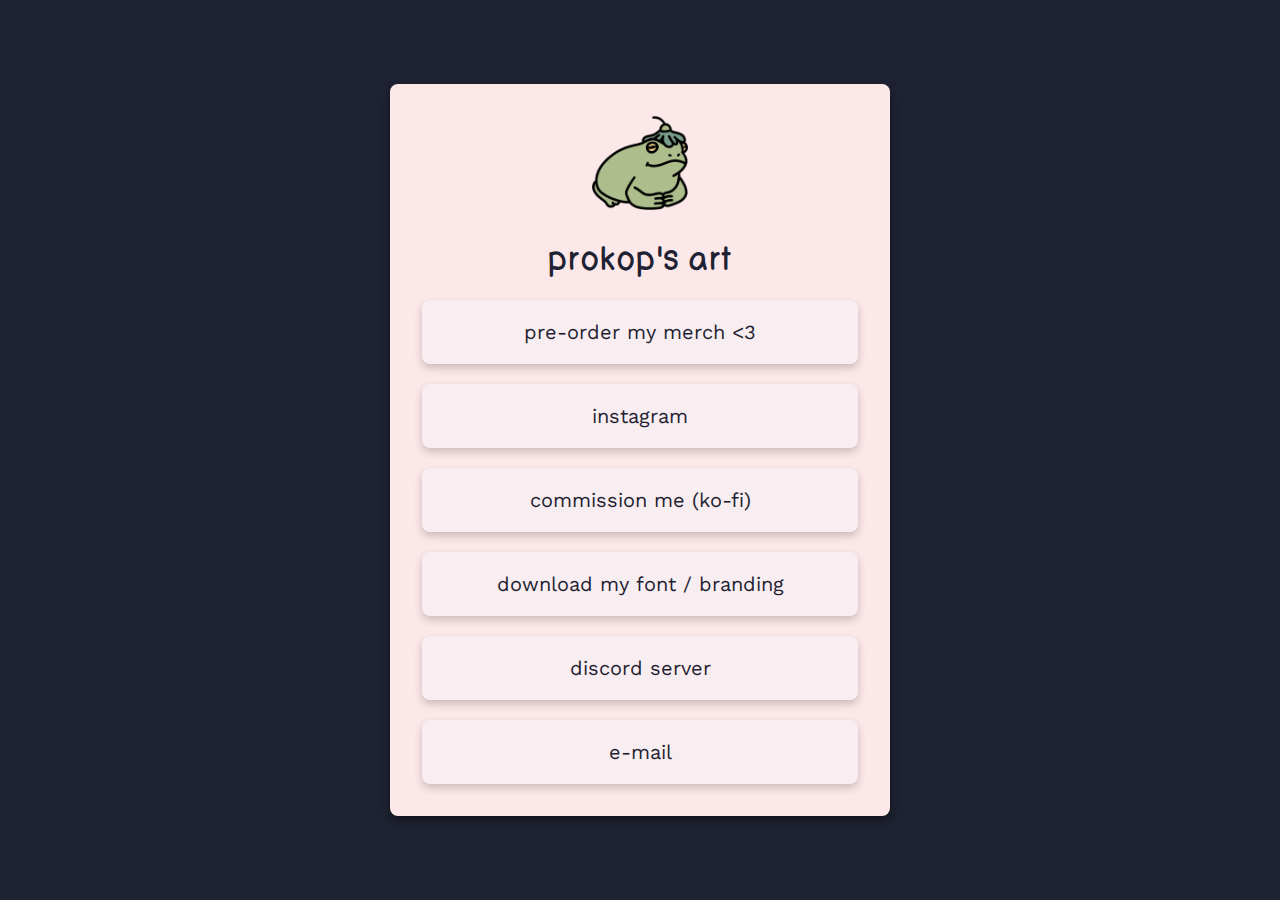
==== index.html @ 5539eead "Upload prokops.art base" ====
<!DOCTYPE html>
<html lang="en">
	<head>
		<meta charset="UTF-8" />
		<meta http-equiv="X-UA-Compatible" content="IE=edge" />
		<meta name="viewport" content="width=device-width, initial-scale=1.0" />

		<meta name="og:title" content="prokop's art" />
		<meta name="og:url" content="https://prokops.art/" />
		<meta name="og:image" content="resources/img/banner.png" />
		<meta property="og:image" content="resources/img/banner.png" />
		<meta name="og:site_name" content="prokop's art" />
		<meta name="og:description" content="all links to ash's stuff !" />
		<meta name="og:email" content="prokop@prokops.art" />

		<meta name="twitter:image" content="resources/img/banner.png" />
		<meta property="twitter:image" content="resources/img/banner.png" />

		<link rel="stylesheet" href="resources/css/main.css" />
		<link rel="icon" type="image/png" href="resources/img/icon.png" />

		<link rel="preconnect" href="https://fonts.googleapis.com" />
		<link rel="preconnect" href="https://fonts.gstatic.com" crossorigin />
		<link href="https://fonts.googleapis.com/css2?family=Work+Sans:wght@400;500;700&display=swap" rel="stylesheet" />
		<title>prokop's art</title>
	</head>
	<body>
		<div class="main-container">
			<img src="resources/img/logo.png" alt="prokop's art logo" class="logo" />
			<h1>prokop's art</h1>
			<div class="div-container">
				<a class="button" href="https://ko-fi.com/s/3da60faed1">pre-order my merch &lt;3</a>
				<a class="button" href="https://instagram.com/prokops.art">instagram</a>
				<a class="button" href="https://ko-fi.com/prokop">commission me (ko-fi)</a>
				<a class="button" href="https://ko-fi.com/prokop/shop">download my font / branding</a>
				<a class="button" href="https://discord.gg/5fRDDsCpXj">discord server</a>
				<!-- <a class="button" href="https://tiktok.com/@prokops.art">tiktok</a> -->
				<!-- <a class="button" href="https://prokops.art">website</a> -->
				<!-- <a class="button" href="https://twitter.com/prokops_art">twitter</a> -->
				<!-- <a class="button" href="https://reddit.com/r/prokops_art">reddit</a> -->
				<a class="button" href="mailto:prokop@prokops.art">e-mail</a>
			</div>
		</div>
	</body>
</html>
---- resources/css/main.css ----
@font-face {
	font-family: "Prokop Hand";
	src: url("../font/ProkopHand.ttf") format("truetype");
}

:root {
	--fonts: "Work Sans", sans-serif;

	background-color: #1f2232;
	color: #1f2232;
	font-family: var(--fonts);
}

body {
	margin: 0;
	padding: 4rem;
	display: grid;
	place-items: center;
	min-height: 100vh;
	text-align: center;
}

@media screen and (max-width: 480px) {
	:root {
		font-size: 14px;
	}
	body {
		padding: 2rem;
	}
}

*,
*::before,
*::after {
	box-sizing: border-box;
}

h1,
h2,
h3,
h4,
h5,
h6 {
	font-weight: 500;
	margin: 0;
}

h1 {
	margin-top: 0.75em;
}

p {
	font-size: 1.125em;
}

a[href] {
	color: #596475;
}

.main-container {
	padding: 2rem;
	width: clamp(0px, 500px, 100%);
	box-shadow: 0 4px 8px 0 rgb(0 0 0 / 50%);
	border-radius: 8px;
	background-color: #fde8e9;
}

.main-container > h1 {
	font-family: "Prokop Hand";
}

img.logo {
	width: 6rem;
}

.alert-container {
	background-color: hsl(342, 42%, 95%);
	box-shadow: 0 4px 8px 0 rgb(0 0 0 / 20%);
	padding: 1em;
	margin-top: 1.25em;
	border-radius: 8px;
	border: 2px solid hsl(342, 92%, 81%);
}

.alert-container > h1:first-child {
	margin-top: 0.5em;
}

.alert-container > h2 {
	color: #596475;
}

a.button {
	display: block;
	margin-top: 1.25rem;
	background-color: hsl(342, 42%, 95%);
	box-shadow: 0 4px 8px 0 rgb(0 0 0 / 20%);
	border-radius: 8px;
	font-size: 1.25rem;
	padding: 1em;
	text-decoration: none;
	color: #1f2232;
	transition: background-color 0.2s ease, box-shadow 0.2s ease;
}

a.button:hover {
	background-color: hsl(342, 42%, 96%);
	box-shadow: 0 6px 10px 0 rgb(0 0 0 / 20%);
}
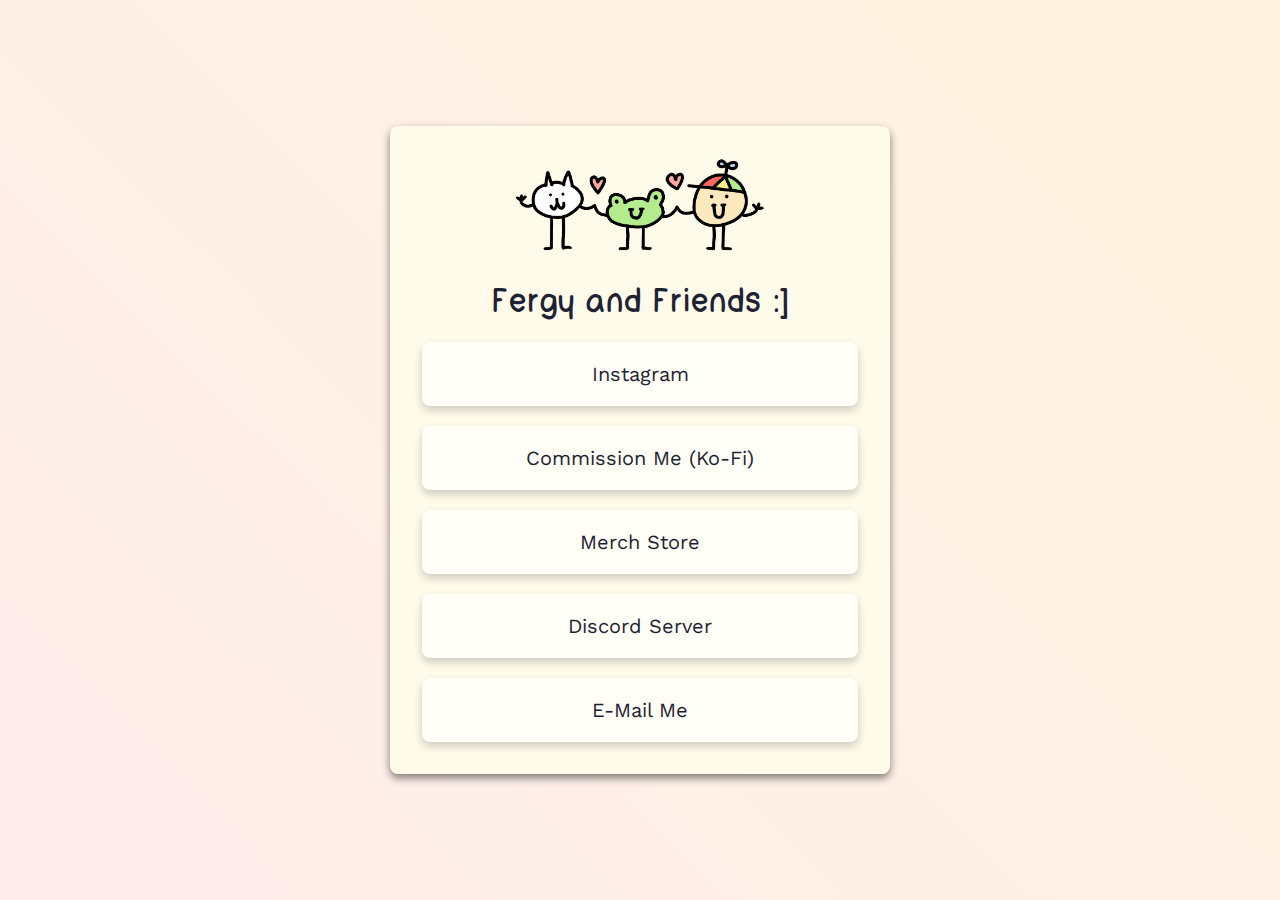
==== commit 89bdc180: "Content update" ====
--- a/index.html
+++ b/index.html
@@ -5,13 +5,13 @@
 		<meta http-equiv="X-UA-Compatible" content="IE=edge" />
 		<meta name="viewport" content="width=device-width, initial-scale=1.0" />
 
-		<meta name="og:title" content="prokop's art" />
-		<meta name="og:url" content="https://prokops.art/" />
+		<meta name="og:title" content="Fergy and Friends" />
+		<meta name="og:url" content="https://fergyandfriends.com/" />
 		<meta name="og:image" content="resources/img/banner.png" />
 		<meta property="og:image" content="resources/img/banner.png" />
-		<meta name="og:site_name" content="prokop's art" />
-		<meta name="og:description" content="all links to ash's stuff !" />
-		<meta name="og:email" content="prokop@prokops.art" />
+		<meta name="og:site_name" content="Fergy and Friends" />
+		<meta name="og:description" content="All things Fergy and Friends!" />
+		<meta name="og:email" content="hello@fergyandfriends.com" />
 
 		<meta name="twitter:image" content="resources/img/banner.png" />
 		<meta property="twitter:image" content="resources/img/banner.png" />
@@ -22,23 +22,19 @@
 		<link rel="preconnect" href="https://fonts.googleapis.com" />
 		<link rel="preconnect" href="https://fonts.gstatic.com" crossorigin />
 		<link href="https://fonts.googleapis.com/css2?family=Work+Sans:wght@400;500;700&display=swap" rel="stylesheet" />
-		<title>prokop's art</title>
+		<title>Fergy and Friends</title>
 	</head>
 	<body>
 		<div class="main-container">
-			<img src="resources/img/logo.png" alt="prokop's art logo" class="logo" />
-			<h1>prokop's art</h1>
+			<img src="resources/img/logo.png" alt="Fergy and Friends Logo" class="logo" />
+			<h1>Fergy and Friends :]</h1>
 			<div class="div-container">
-				<a class="button" href="https://ko-fi.com/s/3da60faed1">pre-order my merch &lt;3</a>
-				<a class="button" href="https://instagram.com/prokops.art">instagram</a>
-				<a class="button" href="https://ko-fi.com/prokop">commission me (ko-fi)</a>
-				<a class="button" href="https://ko-fi.com/prokop/shop">download my font / branding</a>
-				<a class="button" href="https://discord.gg/5fRDDsCpXj">discord server</a>
-				<!-- <a class="button" href="https://tiktok.com/@prokops.art">tiktok</a> -->
-				<!-- <a class="button" href="https://prokops.art">website</a> -->
-				<!-- <a class="button" href="https://twitter.com/prokops_art">twitter</a> -->
-				<!-- <a class="button" href="https://reddit.com/r/prokops_art">reddit</a> -->
-				<a class="button" href="mailto:prokop@prokops.art">e-mail</a>
+				<a class="button" href="https://instagram.com/fergyandfriends">Instagram</a>
+				<a class="button" href="https://ko-fi.com/fergyandfriends">Commission Me (Ko-Fi)</a>
+				<a class="button" href="https://ko-fi.com/fergyandfriends/shop">Merch Store</a>
+				<a class="button" href="https://discord.gg/5fRDDsCpXj">Discord Server</a>
+				<!-- <a class="button" href="https://tiktok.com/@fergyandfriends">tiktok</a> -->
+				<a class="button" href="mailto:hello@fergyandfriends.com">E-Mail Me</a>
 			</div>
 		</div>
 	</body>
--- a/resources/css/main.css
+++ b/resources/css/main.css
@@ -6,7 +6,7 @@
 :root {
 	--fonts: "Work Sans", sans-serif;
 
-	background-color: #1f2232;
+	background-color: #ffd4d2;
 	color: #1f2232;
 	font-family: var(--fonts);
 }
@@ -18,6 +18,7 @@
 	place-items: center;
 	min-height: 100vh;
 	text-align: center;
+	background: linear-gradient(45deg, #ffedec, #fff4e0);
 }
 
 @media screen and (max-width: 480px) {
@@ -62,7 +63,8 @@
 	width: clamp(0px, 500px, 100%);
 	box-shadow: 0 4px 8px 0 rgb(0 0 0 / 50%);
 	border-radius: 8px;
-	background-color: #fde8e9;
+	background-color: #fffbeb;
+	/* border: 2px solid #fea6a1; */
 }
 
 .main-container > h1 {
@@ -70,7 +72,7 @@
 }
 
 img.logo {
-	width: 6rem;
+	width: clamp(0px, 250px, 100%);
 }
 
 .alert-container {
@@ -79,7 +81,7 @@
 	padding: 1em;
 	margin-top: 1.25em;
 	border-radius: 8px;
-	border: 2px solid hsl(342, 92%, 81%);
+	border: 2px solid #fea6a1;
 }
 
 .alert-container > h1:first-child {
@@ -93,7 +95,8 @@
 a.button {
 	display: block;
 	margin-top: 1.25rem;
-	background-color: hsl(342, 42%, 95%);
+	background-color: #fffef7;
+	/* border: 2px solid #ffd5d3; */
 	box-shadow: 0 4px 8px 0 rgb(0 0 0 / 20%);
 	border-radius: 8px;
 	font-size: 1.25rem;
@@ -104,6 +107,6 @@
 }
 
 a.button:hover {
-	background-color: hsl(342, 42%, 96%);
+	background-color: #fcfbf4;
 	box-shadow: 0 6px 10px 0 rgb(0 0 0 / 20%);
 }
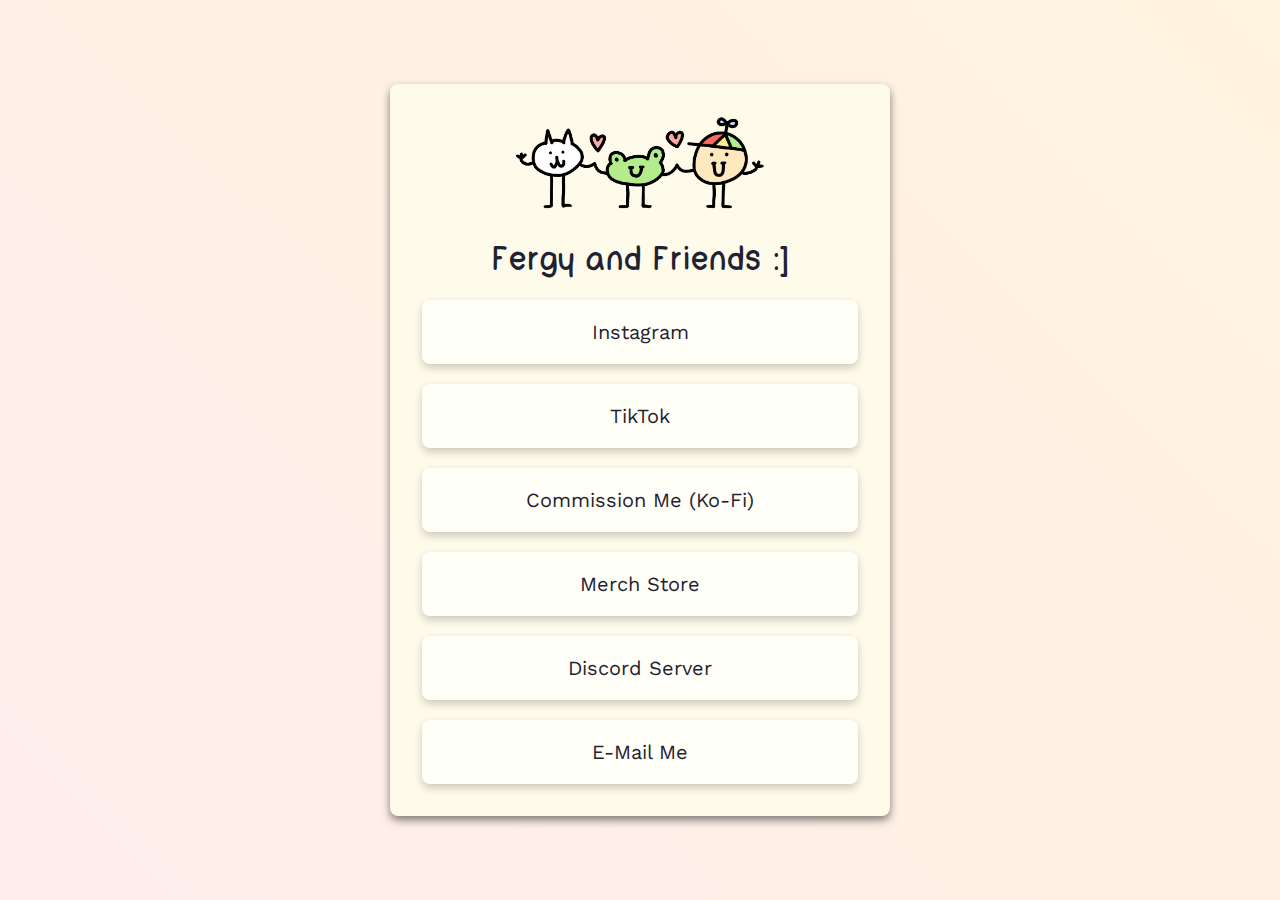
==== commit ebc84bca: "Update index.html" ====
--- a/index.html
+++ b/index.html
@@ -29,9 +29,10 @@
 			<img src="resources/img/logo.png" alt="Fergy and Friends Logo" class="logo" />
 			<h1>Fergy and Friends :]</h1>
 			<div class="div-container">
-				<a class="button" href="https://instagram.com/fergyandfriends">Instagram</a>
-				<a class="button" href="https://ko-fi.com/fergyandfriends">Commission Me (Ko-Fi)</a>
-				<a class="button" href="https://ko-fi.com/fergyandfriends/shop">Merch Store</a>
+				<a class="button" href="https://instagram.com/prokops.art">Instagram</a>
+				<a class="button" href="https://tiktok.com/@fergy.and.friends">TikTok</a>
+				<a class="button" href="https://ko-fi.com/prokop">Commission Me (Ko-Fi)</a>
+				<a class="button" href="https://ko-fi.com/prokop/shop">Merch Store</a>
 				<a class="button" href="https://discord.gg/5fRDDsCpXj">Discord Server</a>
 				<!-- <a class="button" href="https://tiktok.com/@fergyandfriends">tiktok</a> -->
 				<a class="button" href="mailto:hello@fergyandfriends.com">E-Mail Me</a>
